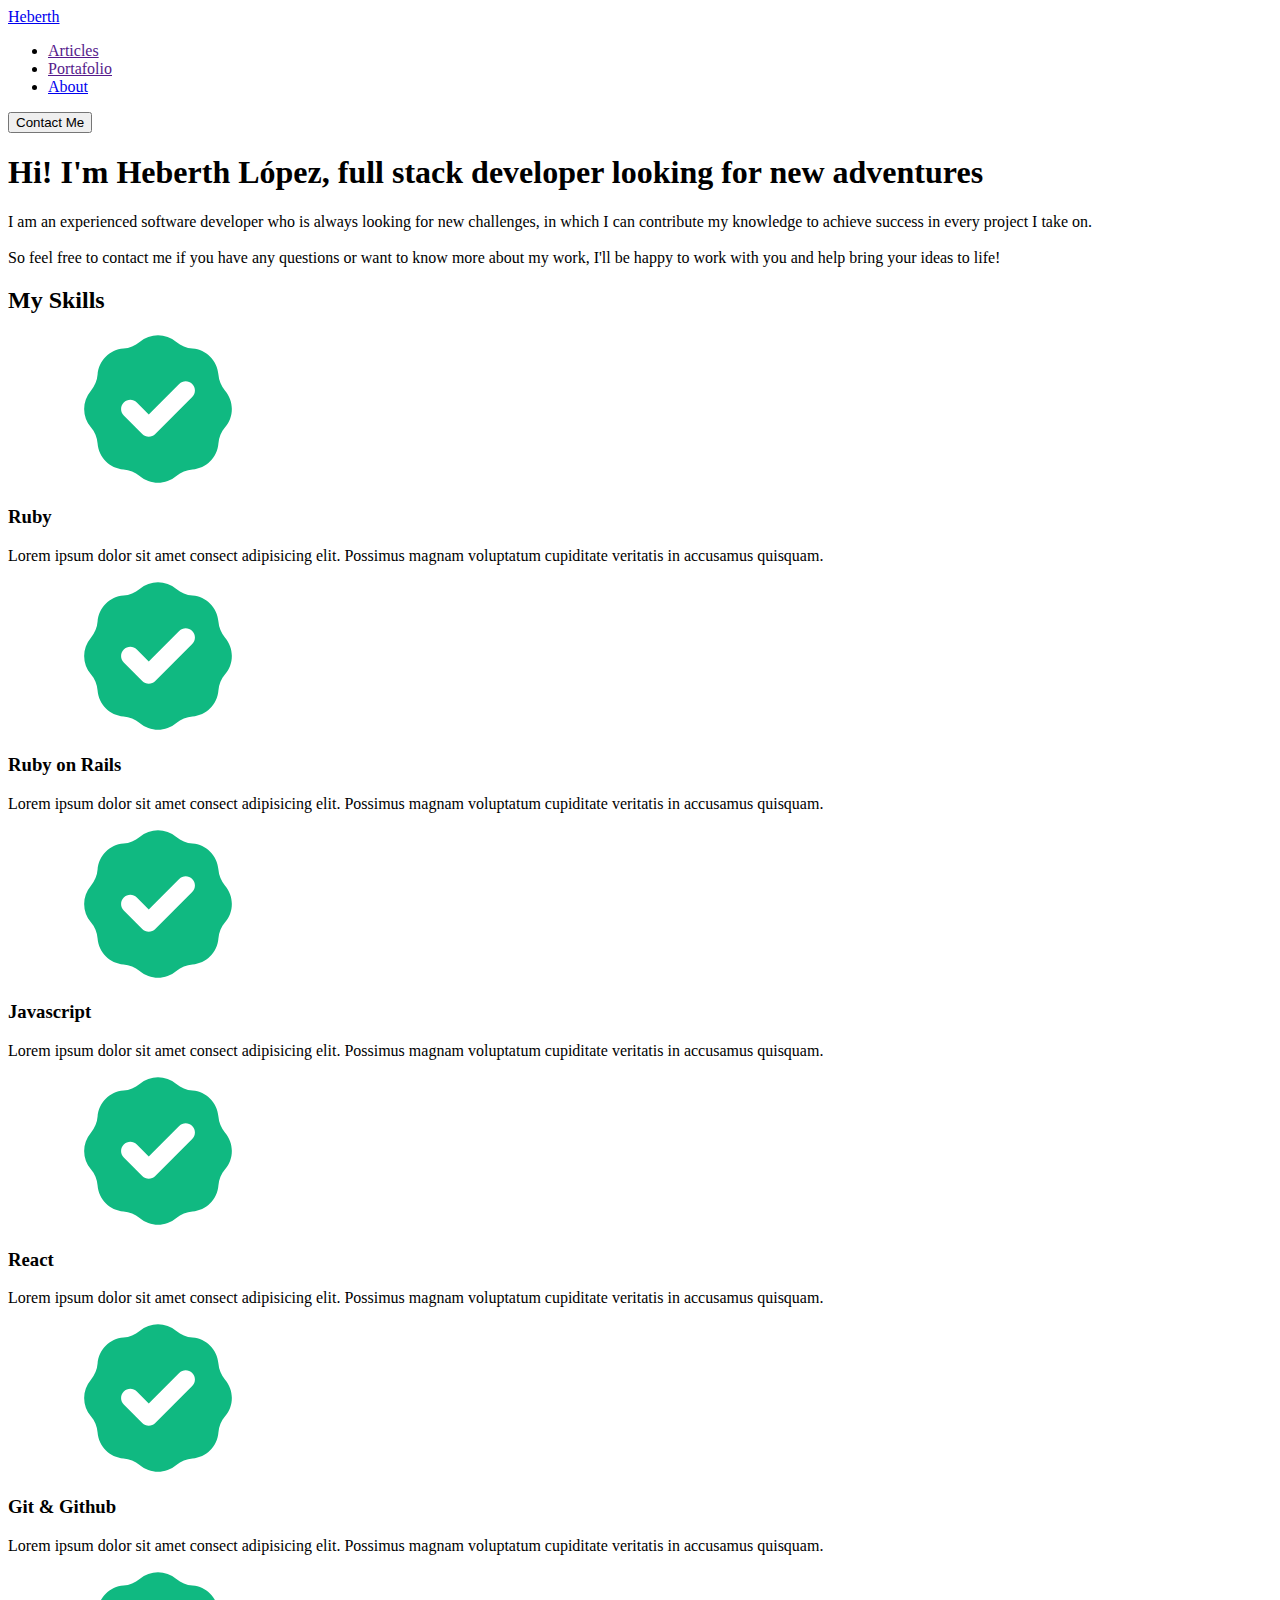
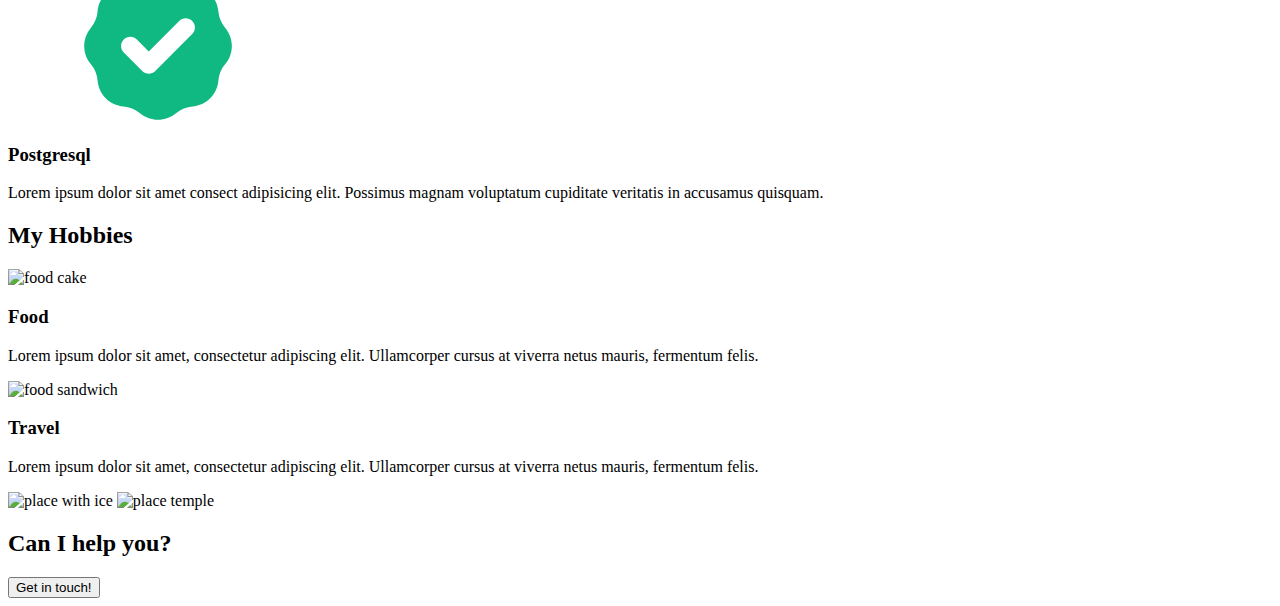
==== about.html @ 434a4407 "Contact Page added" ====
<!DOCTYPE html>
<html lang="en">
<head>
  <meta charset="UTF-8">
  <meta http-equiv="X-UA-Compatible" content="IE=edge">
  <meta name="viewport" content="width=device-width, initial-scale=1.0">
  <link rel="stylesheet" href="/styles/pages/about.css">
  <title>Heberth López | About me</title>
</head>
<body>

  <header class="header-wrapper">
    <div class="container-lg">
      <div class="header">
        <a href="/index.html" class="heading semibold header__logo"
          >Heberth</a
        >
        <div class="right-content">
          <nav>
            <ul class="nav-links">
              <li><a href="" class="text semibold nav-link">Articles</a></li>
              <li>
                <a href="" class="text semibold nav-link">Portafolio</a>
              </li>
              <li>
                <a href="/about.html" class="text semibold nav-link">About</a>
              </li>
            </ul>
          </nav>
          <a class="contact-link" href="/contact.html"
            ><button class="btn btn--primary btn--sm">Contact Me</button></a
          >
        </div>
      </div>
    </div>
  </header>

  <main>
    <section class="section padded welcome">
      <div class="container-lg">
        <h1 class="heading-xl welcome__title">
          Hi! I'm <span class="welcome__name">Heberth López</span>, full stack
          developer looking for new adventures
        </h1>
        <p class="text-xl light presentation">
          I am an experienced software developer who is always looking for new
          challenges, in which I can contribute my knowledge to achieve
          success in every project I take on. <br /><br />
          So feel free to contact me if you have any questions or want to know
          more about my work, I'll be happy to work with you and help bring
          your ideas to life!
        </p>
      </div>
    </section>
    
    <section>
      <div class="container-lg about--summary">
        <div class="about--summary__header">
          <h2 class="heading-lg semibold">My Skills</h2>
        </div>
        <div class="about--summary__content">
          <div class="about__card">
            <svg>
              <use href="#check">
            </svg>
            <div>
              <h3 class="heading-sm regular">Ruby</h3>
              <p class="text-lg light">Lorem ipsum dolor sit amet consect adipisicing elit. Possimus magnam voluptatum
                cupiditate veritatis in accusamus quisquam.</p>
            </div>
          </div>
          <div class="about__card">
            <svg>
              <use href="#check">
            </svg>
            <div>
              <h3 class="heading-sm regular">Ruby on Rails</h3>
              <p class="text-lg light">Lorem ipsum dolor sit amet consect adipisicing elit. Possimus magnam voluptatum
                cupiditate veritatis in accusamus quisquam.</p>
            </div>
          </div>
          <div class="about__card">
            <svg>
              <use href="#check">
            </svg>
            <div>
              <h3 class="heading-sm regular">Javascript</h3>
              <p class="text-lg light">Lorem ipsum dolor sit amet consect adipisicing elit. Possimus magnam voluptatum
                cupiditate veritatis in accusamus quisquam.</p>
            </div>
          </div>
          <div class="about__card">
            <svg>
              <use href="#check">
            </svg>
            <div>
              <h3 class="heading-sm regular">React</h3>
              <p class="text-lg light">Lorem ipsum dolor sit amet consect adipisicing elit. Possimus magnam voluptatum
                cupiditate veritatis in accusamus quisquam.</p>
            </div>
          </div>
          <div class="about__card">
            <svg>
              <use href="#check">
            </svg>
            <div>
              <h3 class="heading-sm regular">Git & Github</h3>
              <p class="text-lg light">Lorem ipsum dolor sit amet consect adipisicing elit. Possimus magnam voluptatum
                cupiditate veritatis in accusamus quisquam.</p>
            </div>
          </div>
          <div class="about__card">
            <svg>
              <use href="#check">
            </svg>
            <div>
              <h3 class="heading-sm regular">Postgresql</h3>
              <p class="text-lg light">Lorem ipsum dolor sit amet consect adipisicing elit. Possimus magnam voluptatum
                cupiditate veritatis in accusamus quisquam.</p>
            </div>
          </div>
        </div>
      </div>
      <div class="hobbies--summary">
        <div class="container-lg">
          <div class="about--hobbies__header">
            <h2 class="heading-lg semibold">My Hobbies</h2>
          </div>
          <div class="about--hobbies__content">
            <img class="hobbies__image" src="/images/food-1.jpg" alt="food cake">
            <div>
              <h3 class="heading-md semibold center">Food</h3>
              <p class="text-xl light hobbies__paragraph">Lorem ipsum dolor sit amet, consectetur adipiscing elit.
                Ullamcorper cursus at viverra netus mauris, fermentum felis. </p>
            </div>
            <img class="hobbies__image" src="/images/food-2.jpg" alt="food sandwich">
            <div>
              <h3 class="heading-md semibold center">Travel</h3>
              <p class="text-xl light hobbies__paragraph">Lorem ipsum dolor sit amet, consectetur adipiscing elit.
                Ullamcorper cursus at viverra netus mauris, fermentum felis. </p>
            </div>
            <img class="hobbies__image" src="/images/travel-1.jpg" alt="place with ice">
            <img class="hobbies__image" src="/images/travel-2.jpg" alt="place temple">
          </div>
        </div>
      </div>
    </section>
  </main>
  <footer class="section padded footer">
    <div class="container-lg footer__content">
      <h2 class="heading-xl semibold">Can I help you?</h2>
      <button class="btn btn--primary btn--lg">Get in touch!</button>
    </div>
  </footer>
  <!-- Upload svg images -->
  <div hidden>
    <svg id="check" viewBox="0 0 26 26" fill="none" xmlns="http://www.w3.org/2000/svg">
      <path fill-rule="evenodd" clip-rule="evenodd"
        d="M7.02724 2.52793C8.05614 2.44582 9.03293 2.04123 9.81853 1.37174C11.6518 -0.190578 14.3482 -0.190578 16.1815 1.37174C16.9671 2.04123 17.9439 2.44582 18.9728 2.52793C21.3738 2.71954 23.2805 4.62617 23.4721 7.02722C23.5542 8.05613 23.9588 9.03291 24.6283 9.81852C26.1906 11.6518 26.1906 14.3482 24.6283 16.1815C23.9588 16.9671 23.5542 17.9439 23.4721 18.9728C23.2805 21.3738 21.3738 23.2805 18.9728 23.4721C17.9439 23.5542 16.9671 23.9588 16.1815 24.6283C14.3482 26.1906 11.6518 26.1906 9.81853 24.6283C9.03293 23.9588 8.05614 23.5542 7.02724 23.4721C4.62618 23.2805 2.71955 21.3738 2.52794 18.9728C2.44583 17.9439 2.04124 16.9671 1.37175 16.1815C-0.190567 14.3482 -0.190567 11.6518 1.37175 9.81852C2.04124 9.03291 2.44583 8.05613 2.52794 7.02722C2.71955 4.62617 4.62618 2.71954 7.02724 2.52793ZM18.9314 10.9314C19.5562 10.3065 19.5562 9.29347 18.9314 8.66863C18.3065 8.04379 17.2935 8.04379 16.6686 8.66863L11.4 13.9373L9.33138 11.8686C8.70654 11.2438 7.69348 11.2438 7.06864 11.8686C6.4438 12.4935 6.4438 13.5065 7.06864 14.1314L10.2686 17.3314C10.8935 17.9562 11.9065 17.9562 12.5314 17.3314L18.9314 10.9314Z"
        fill="#10B981" />
    </svg>
  </div>
</body>
</html>
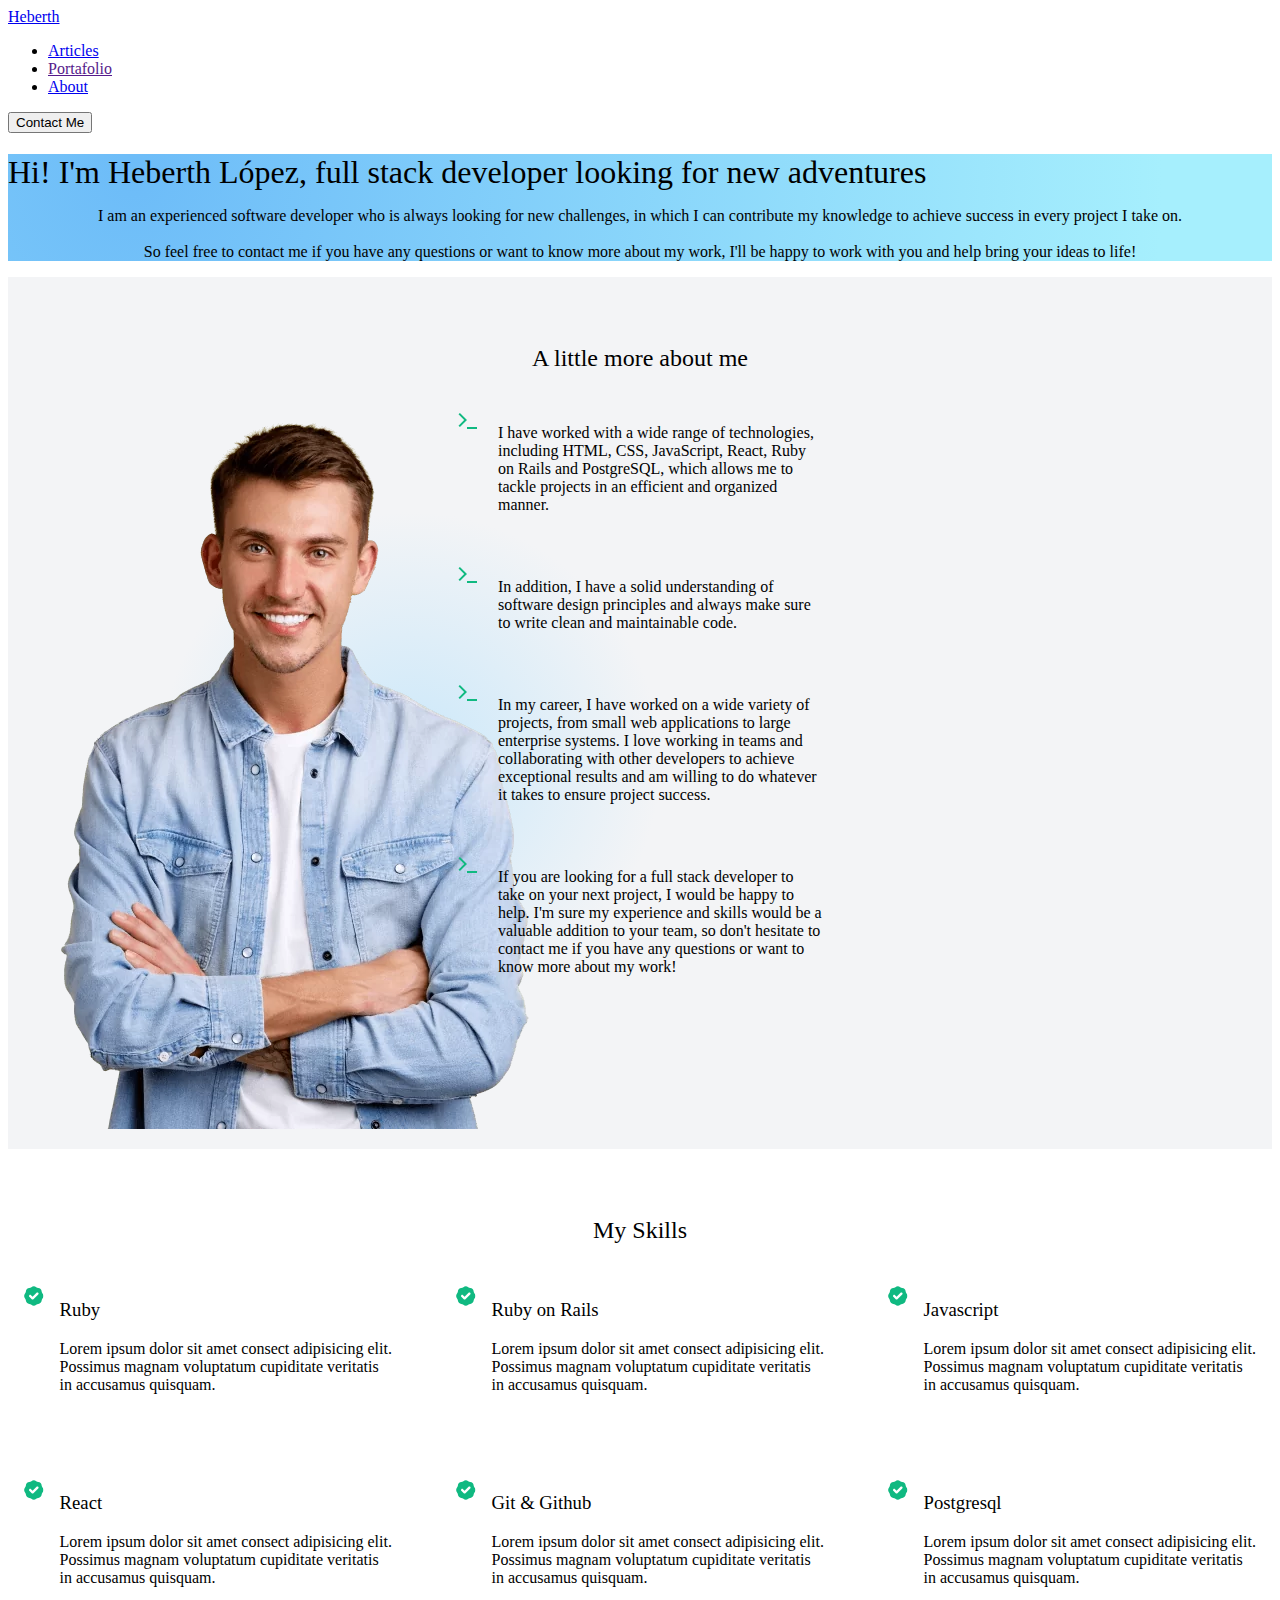
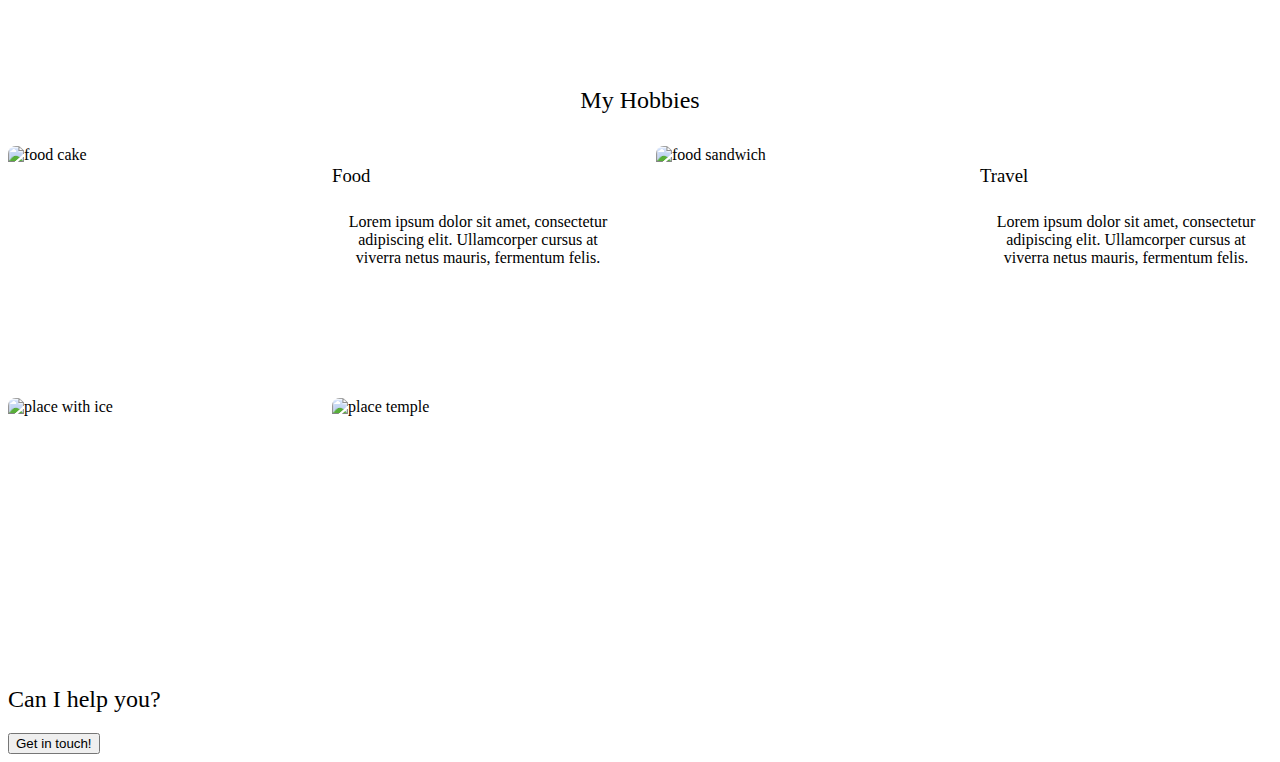
==== commit fdec124f: "'About page' completed" ====
--- a/about.html
+++ b/about.html
@@ -18,7 +18,7 @@
         <div class="right-content">
           <nav>
             <ul class="nav-links">
-              <li><a href="" class="text semibold nav-link">Articles</a></li>
+              <li><a href="/index.html#blog" class="text semibold nav-link">Articles</a></li>
               <li>
                 <a href="" class="text semibold nav-link">Portafolio</a>
               </li>
@@ -52,73 +52,121 @@
         </p>
       </div>
     </section>
-    
-    <section>
+    <section class="more-about-me" >
       <div class="container-lg about--summary">
         <div class="about--summary__header">
-          <h2 class="heading-lg semibold">My Skills</h2>
+          <h2 class="heading-lg semibold">A little more about me</h2>
         </div>
         <div class="about--summary__content">
-          <div class="about__card">
-            <svg>
-              <use href="#check">
-            </svg>
-            <div>
-              <h3 class="heading-sm regular">Ruby</h3>
-              <p class="text-lg light">Lorem ipsum dolor sit amet consect adipisicing elit. Possimus magnam voluptatum
-                cupiditate veritatis in accusamus quisquam.</p>
-            </div>
-          </div>
-          <div class="about__card">
-            <svg>
-              <use href="#check">
-            </svg>
-            <div>
-              <h3 class="heading-sm regular">Ruby on Rails</h3>
-              <p class="text-lg light">Lorem ipsum dolor sit amet consect adipisicing elit. Possimus magnam voluptatum
-                cupiditate veritatis in accusamus quisquam.</p>
-            </div>
-          </div>
-          <div class="about__card">
-            <svg>
-              <use href="#check">
-            </svg>
-            <div>
-              <h3 class="heading-sm regular">Javascript</h3>
-              <p class="text-lg light">Lorem ipsum dolor sit amet consect adipisicing elit. Possimus magnam voluptatum
-                cupiditate veritatis in accusamus quisquam.</p>
-            </div>
-          </div>
-          <div class="about__card">
-            <svg>
-              <use href="#check">
-            </svg>
-            <div>
-              <h3 class="heading-sm regular">React</h3>
-              <p class="text-lg light">Lorem ipsum dolor sit amet consect adipisicing elit. Possimus magnam voluptatum
-                cupiditate veritatis in accusamus quisquam.</p>
-            </div>
-          </div>
-          <div class="about__card">
-            <svg>
-              <use href="#check">
-            </svg>
-            <div>
-              <h3 class="heading-sm regular">Git & Github</h3>
-              <p class="text-lg light">Lorem ipsum dolor sit amet consect adipisicing elit. Possimus magnam voluptatum
-                cupiditate veritatis in accusamus quisquam.</p>
-            </div>
-          </div>
-          <div class="about__card">
-            <svg>
-              <use href="#check">
-            </svg>
-            <div>
-              <h3 class="heading-sm regular">Postgresql</h3>
-              <p class="text-lg light">Lorem ipsum dolor sit amet consect adipisicing elit. Possimus magnam voluptatum
-                cupiditate veritatis in accusamus quisquam.</p>
-            </div>
-          </div>
+          <div class="about-paragraph">
+            <div class="container-profile-image">
+              <img src="/images/profile-image.png" alt="My-profile-image">
+            </div>
+          </div>
+          <div>
+            <div class="about-paragraph">
+              <svg>
+                <use href="#terminal-line">
+              </svg>
+              <div>
+                <p class="text-lg regular">I have worked with a wide range of technologies, including HTML, CSS, JavaScript, React, Ruby on Rails and PostgreSQL, which allows me to tackle projects in an efficient and organized manner.</p>
+              </div>
+            </div>
+            <div class="about-paragraph">
+              <svg>
+                <use href="#terminal-line">
+              </svg>
+              <div>
+                <p class="text-lg regular">In addition, I have a solid understanding of software design principles and always make sure to write clean and maintainable code.</p>
+              </div>
+            </div>
+            <div class="about-paragraph">
+              <svg>
+                <use href="#terminal-line">
+              </svg>
+              <div>
+                <p class="text-lg regular">In my career, I have worked on a wide variety of projects, from small web applications to large enterprise systems. I love working in teams and collaborating with other developers to achieve exceptional results and am willing to do whatever it takes to ensure project success.</p>
+              </div>
+            </div>
+            <div class="about-paragraph">
+              <svg>
+                <use href="#terminal-line">
+              </svg>
+              <div>
+                <p class="text-lg regular">If you are looking for a full stack developer to take on your next project, I would be happy to help. I'm sure my experience and skills would be a valuable addition to your team, so don't hesitate to contact me if you have any questions or want to know more about my work!</p>
+              </div>
+            </div>
+          </div>
+        </div>
+      </section>
+      <section>
+        <div class="container-lg about--summary">
+          <div class="about--summary__header">
+            <h2 class="heading-lg semibold">My Skills</h2>
+          </div>
+          <div class="about--summary__content">
+            <div class="about__card">
+              <svg>
+                <use href="#check">
+              </svg>
+              <div>
+                <h3 class="heading-sm regular">Ruby</h3>
+                <p class="text-lg light">Lorem ipsum dolor sit amet consect adipisicing elit. Possimus magnam voluptatum
+                  cupiditate veritatis in accusamus quisquam.</p>
+              </div>
+            </div>
+            <div class="about__card">
+              <svg>
+                <use href="#check">
+              </svg>
+              <div>
+                <h3 class="heading-sm regular">Ruby on Rails</h3>
+                <p class="text-lg light">Lorem ipsum dolor sit amet consect adipisicing elit. Possimus magnam voluptatum
+                  cupiditate veritatis in accusamus quisquam.</p>
+              </div>
+            </div>
+            <div class="about__card">
+              <svg>
+                <use href="#check">
+              </svg>
+              <div>
+                <h3 class="heading-sm regular">Javascript</h3>
+                <p class="text-lg light">Lorem ipsum dolor sit amet consect adipisicing elit. Possimus magnam voluptatum
+                  cupiditate veritatis in accusamus quisquam.</p>
+              </div>
+            </div>
+            <div class="about__card">
+              <svg>
+                <use href="#check">
+              </svg>
+              <div>
+                <h3 class="heading-sm regular">React</h3>
+                <p class="text-lg light">Lorem ipsum dolor sit amet consect adipisicing elit. Possimus magnam voluptatum
+                  cupiditate veritatis in accusamus quisquam.</p>
+              </div>
+            </div>
+            <div class="about__card">
+              <svg>
+                <use href="#check">
+              </svg>
+              <div>
+                <h3 class="heading-sm regular">Git & Github</h3>
+                <p class="text-lg light">Lorem ipsum dolor sit amet consect adipisicing elit. Possimus magnam voluptatum
+                  cupiditate veritatis in accusamus quisquam.</p>
+              </div>
+            </div>
+            <div class="about__card">
+              <svg>
+                <use href="#check">
+              </svg>
+              <div>
+                <h3 class="heading-sm regular">Postgresql</h3>
+                <p class="text-lg light">Lorem ipsum dolor sit amet consect adipisicing elit. Possimus magnam voluptatum
+                  cupiditate veritatis in accusamus quisquam.</p>
+              </div>
+            </div>
+          </div>
+          
         </div>
       </div>
       <div class="hobbies--summary">
@@ -159,6 +207,7 @@
         d="M7.02724 2.52793C8.05614 2.44582 9.03293 2.04123 9.81853 1.37174C11.6518 -0.190578 14.3482 -0.190578 16.1815 1.37174C16.9671 2.04123 17.9439 2.44582 18.9728 2.52793C21.3738 2.71954 23.2805 4.62617 23.4721 7.02722C23.5542 8.05613 23.9588 9.03291 24.6283 9.81852C26.1906 11.6518 26.1906 14.3482 24.6283 16.1815C23.9588 16.9671 23.5542 17.9439 23.4721 18.9728C23.2805 21.3738 21.3738 23.2805 18.9728 23.4721C17.9439 23.5542 16.9671 23.9588 16.1815 24.6283C14.3482 26.1906 11.6518 26.1906 9.81853 24.6283C9.03293 23.9588 8.05614 23.5542 7.02724 23.4721C4.62618 23.2805 2.71955 21.3738 2.52794 18.9728C2.44583 17.9439 2.04124 16.9671 1.37175 16.1815C-0.190567 14.3482 -0.190567 11.6518 1.37175 9.81852C2.04124 9.03291 2.44583 8.05613 2.52794 7.02722C2.71955 4.62617 4.62618 2.71954 7.02724 2.52793ZM18.9314 10.9314C19.5562 10.3065 19.5562 9.29347 18.9314 8.66863C18.3065 8.04379 17.2935 8.04379 16.6686 8.66863L11.4 13.9373L9.33138 11.8686C8.70654 11.2438 7.69348 11.2438 7.06864 11.8686C6.4438 12.4935 6.4438 13.5065 7.06864 14.1314L10.2686 17.3314C10.8935 17.9562 11.9065 17.9562 12.5314 17.3314L18.9314 10.9314Z"
         fill="#10B981" />
     </svg>
+    <svg id="terminal-line" xmlns="http://www.w3.org/2000/svg" viewBox="0 0 26 26" width="26" height="26"><path fill="none" d="M0 0h24v24H0z"/><path d="M11 12l-7.071 7.071-1.414-1.414L8.172 12 2.515 6.343 3.929 4.93 11 12zm0 7h10v2H11v-2z" fill="rgba(16,185,129,1)"/></svg>
   </div>
 </body>
 </html>--- a/styles/pages/about.css
+++ b/styles/pages/about.css
@@ -0,0 +1,78 @@
+@import url(/styles/pages/index.css);
+
+.hobbies--summary {
+  background-color: var(--color-bg-dark);
+  padding: 48px 0px;
+}
+.about--summary {
+  padding-top: 48px;
+}
+.about--summary__header {
+  text-align: center;
+  margin-bottom: 1rem;
+}
+.about--hobbies__header {
+  text-align: center;
+  margin-bottom: 32px;
+}
+
+.about--summary__content {
+  display: grid;
+  grid-template-columns: repeat(auto-fill, minmax(350px, 1fr));
+  gap: 32px;
+}
+
+.about-me-summary-content {
+  display: block;
+  gap: 32px;
+}
+
+.more-about-me {
+  background-image: radial-gradient(
+    circle 679px at 31.8% 55.7%,
+    rgba(191, 227, 249, 0.83) 0%,
+    rgba(243, 244, 246, 1) 36.9%,
+    rgba(243, 244, 246, 1) 82.4%
+  );
+}
+
+.container-profile-image {
+  margin: auto;
+}
+
+.about-paragraph {
+  display: flex;
+  gap: 16px;
+  padding: 16px;
+}
+
+.about-paragraph svg {
+  max-width: 26px;
+  max-height: 26px;
+}
+
+.about__card {
+  display: flex;
+  gap: 16px;
+  padding: 16px;
+}
+.about__card svg {
+  width: 3rem;
+  height: 32px;
+}
+
+.about--hobbies__content {
+  display: grid;
+  grid-template-columns: repeat(auto-fill, minmax(250px, 1fr));
+  gap: 32px;
+}
+.hobbies__image {
+  height: 220px;
+  width: 100%;
+  object-fit: cover;
+  border-radius: 8px;
+}
+.hobbies__paragraph {
+  text-align: center;
+  padding: 8px 8px;
+}
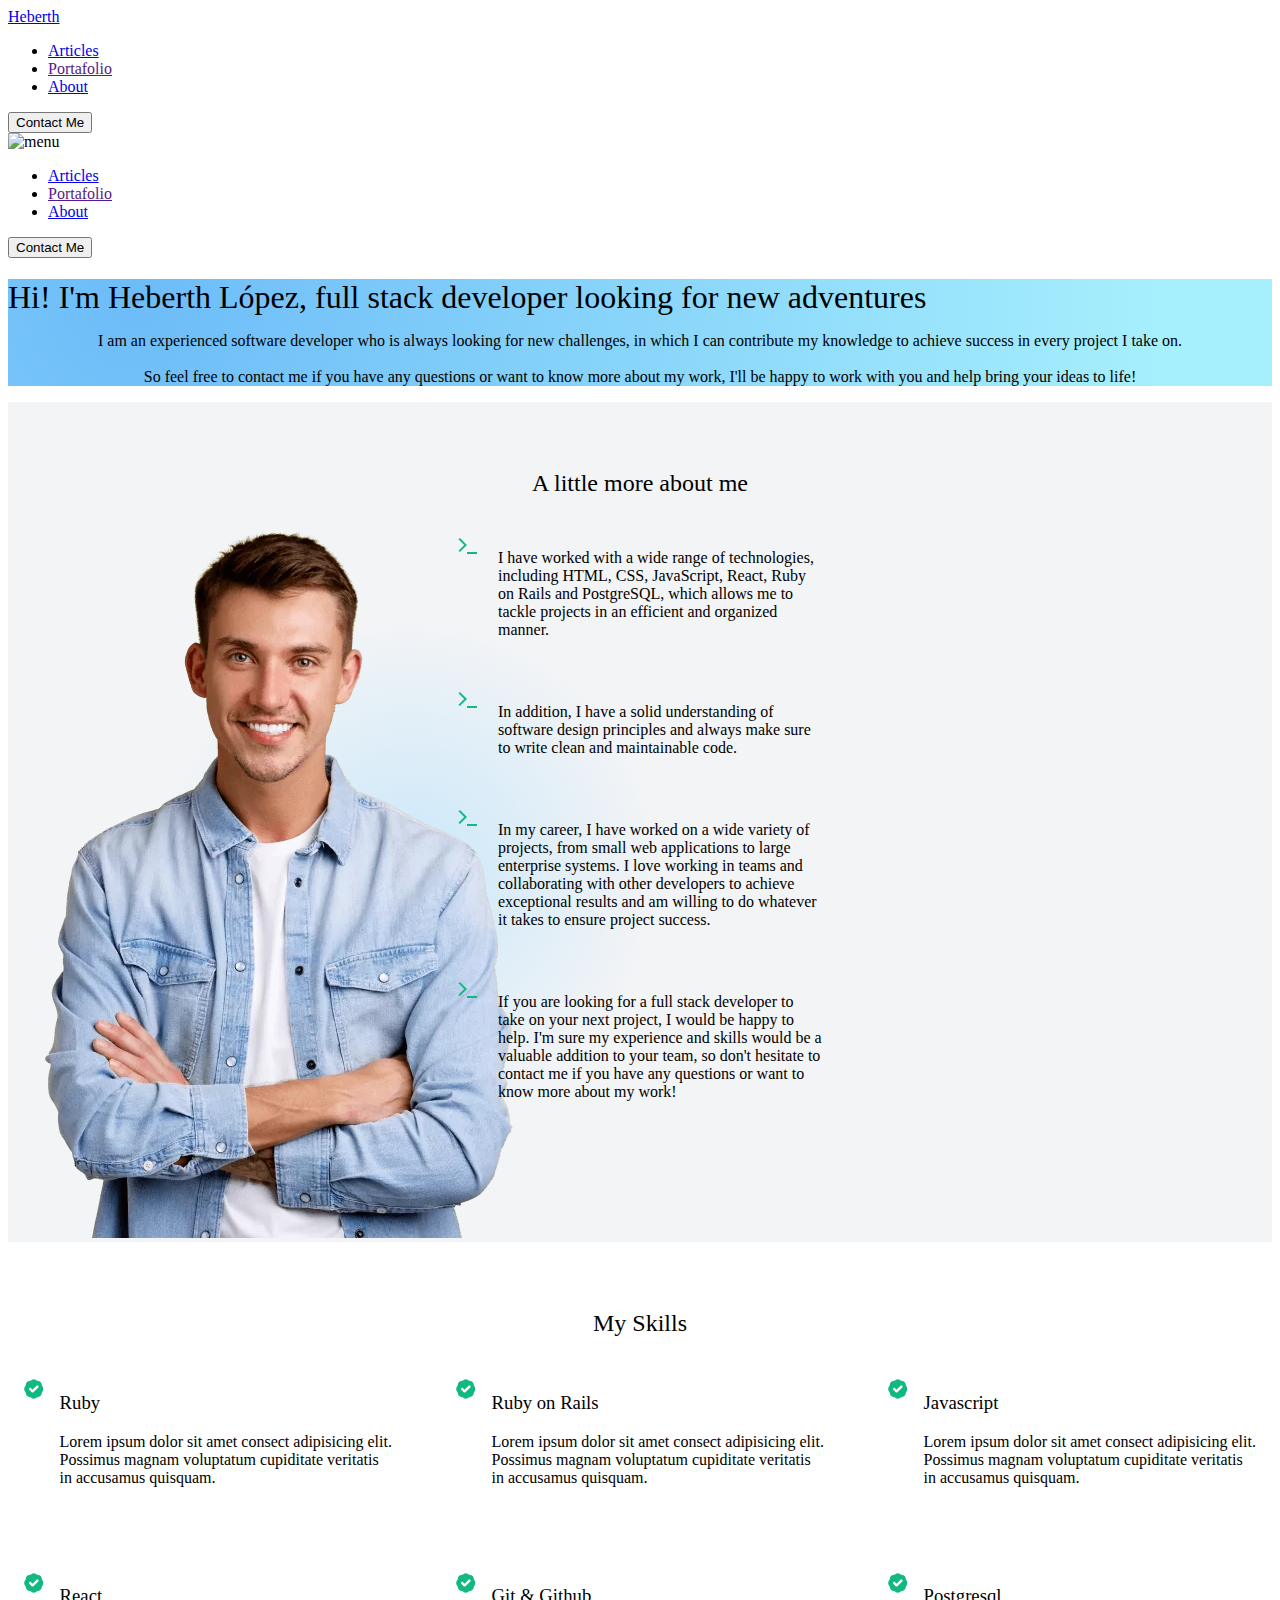
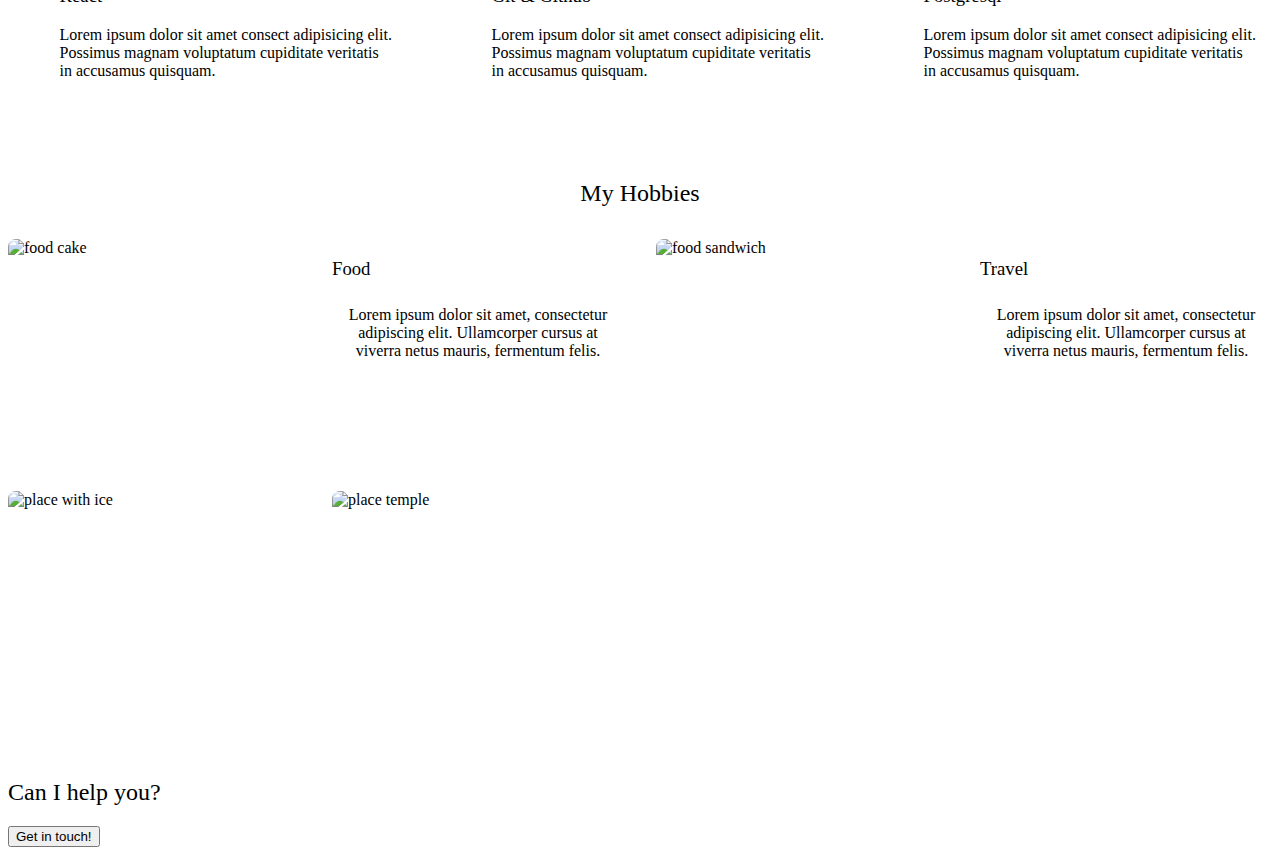
==== commit bed4bc91: "Media querie function added to About Page" ====
--- a/about.html
+++ b/about.html
@@ -31,6 +31,37 @@
             ><button class="btn btn--primary btn--sm">Contact Me</button></a
           >
         </div>
+        <div class="menu-line">
+          <img
+            src="/images/icons/menu-line.svg"
+            alt="menu"
+            onclick="showMenu()"
+          />
+        </div>
+      </div>
+      <div class="mobile-menu">
+        <nav>
+          <ul class="nav-links">
+            <div class="navlink-mobile">
+              <li>
+                <a href="/index.html#blog" class="text semibold nav-link">Articles</a>
+              </li>
+            </div>
+            <div class="navlink-mobile">
+              <li>
+                <a href="" class="text semibold nav-link">Portafolio</a>
+              </li>
+            </div>
+            <div class="navlink-mobile">
+              <li>
+                <a href="/about.html" class="text semibold nav-link">About</a>
+              </li>
+            </div>
+          </ul>
+          <a class="contact-link" href="/contact.html"
+            ><button class="btn btn--primary btn--sm">Contact Me</button></a
+          >
+        </nav>
       </div>
     </div>
   </header>
@@ -58,10 +89,8 @@
           <h2 class="heading-lg semibold">A little more about me</h2>
         </div>
         <div class="about--summary__content">
-          <div class="about-paragraph">
-            <div class="container-profile-image">
-              <img src="/images/profile-image.png" alt="My-profile-image">
-            </div>
+          <div class="container-profile-image">
+            <img src="/images/profile-image.png" alt="My-profile-image">
           </div>
           <div>
             <div class="about-paragraph">
@@ -98,13 +127,15 @@
             </div>
           </div>
         </div>
-      </section>
-      <section>
-        <div class="container-lg about--summary">
-          <div class="about--summary__header">
-            <h2 class="heading-lg semibold">My Skills</h2>
-          </div>
-          <div class="about--summary__content">
+      </div>
+    </section>
+    
+    <section class="section-my-skills" >
+      <div class="container-lg about--summary">
+        <div class="about--summary__header">
+          <h2 class="heading-lg semibold">My Skills</h2>
+        </div>
+        <div class="about--summary__content">
             <div class="about__card">
               <svg>
                 <use href="#check">
@@ -165,10 +196,11 @@
                   cupiditate veritatis in accusamus quisquam.</p>
               </div>
             </div>
-          </div>
-          
-        </div>
-      </div>
+        </div>
+      </div>
+    </section>
+
+    <section>
       <div class="hobbies--summary">
         <div class="container-lg">
           <div class="about--hobbies__header">
@@ -192,12 +224,12 @@
           </div>
         </div>
       </div>
-    </section>
+    </section> 
   </main>
   <footer class="section padded footer">
     <div class="container-lg footer__content">
       <h2 class="heading-xl semibold">Can I help you?</h2>
-      <button class="btn btn--primary btn--lg">Get in touch!</button>
+      <a class="contact-link" href="/contact.html"><button class="btn btn--primary btn--lg">Get in touch!</button></a>
     </div>
   </footer>
   <!-- Upload svg images -->
@@ -209,5 +241,12 @@
     </svg>
     <svg id="terminal-line" xmlns="http://www.w3.org/2000/svg" viewBox="0 0 26 26" width="26" height="26"><path fill="none" d="M0 0h24v24H0z"/><path d="M11 12l-7.071 7.071-1.414-1.414L8.172 12 2.515 6.343 3.929 4.93 11 12zm0 7h10v2H11v-2z" fill="rgba(16,185,129,1)"/></svg>
   </div>
+    <!-- END svg images -->
+  <script>
+    let navBarMobile = document.querySelector(".mobile-menu");
+    function showMenu() {
+      navBarMobile.classList.toggle("mobile-menu--open");
+    }
+  </script>
 </body>
 </html>